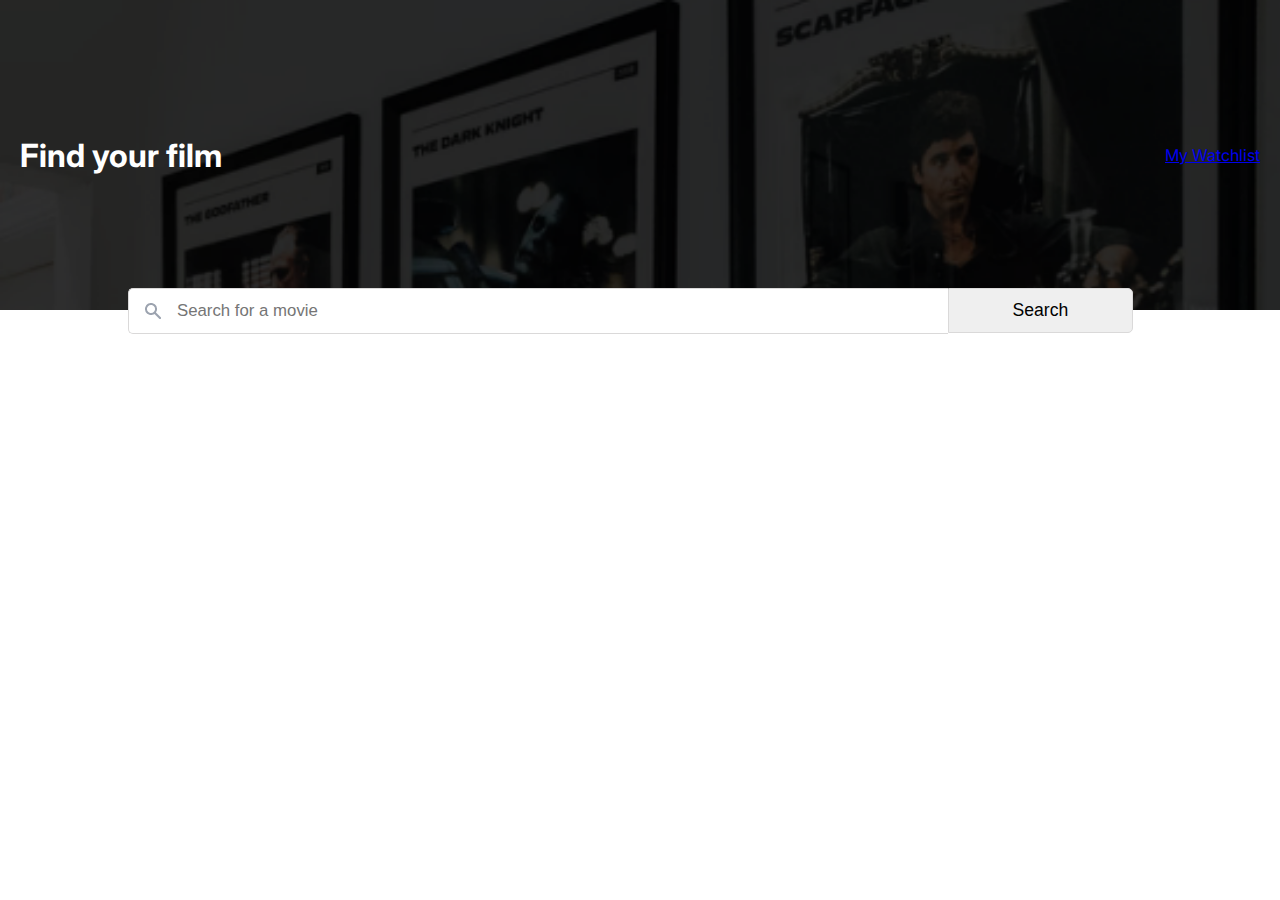
==== index.html @ 7a992113 "Movies watchlinest init" ====
<!DOCTYPE html>
<html lang="en">
<head>
    <meta charset="UTF-8">
    <meta http-equiv="X-UA-Compatible" content="IE=edge">
    <meta name="viewport" content="width=device-width, initial-scale=1.0">
    <title>Movies Watchlist</title>
    <link rel="preconnect" href="https://fonts.googleapis.com">
    <link rel="preconnect" href="https://fonts.gstatic.com" crossorigin>
    <link href="https://fonts.googleapis.com/css2?family=Inter:wght@200;400;600;800&display=swap" rel="stylesheet">
    <link rel="stylesheet" href="index.css">
</head>
<body>
    
    <div class="header align-padding">
        <h1 id="head">Find your film</h1>
        <a id="watchlist" href="watchlist.html">My Watchlist</a>
    </div>
    <div class="search">
        <img src="images/Search.png" alt="Search Icon">
        <input type="text" placeholder="Search for a movie">
        <button>Search</button>
    </div>
    
    
    <script src="index.js"></script>
</body>
</html>
---- index.css ----
*{
    margin: 0;
    padding: 0;
}
body{
    font-family: 'Inter', sans-serif;
}
.align-padding{
    padding: 20px 20px;
}
.header{
    background-image: url('images/THJJRUhNlEc.png');
    background-size: cover;
    height: 30vh;
    display: flex;
    align-items: center;
    justify-content: space-between;
    background-color: black;
    color: white;
}

.search{
    margin: 0 auto;
    width: 80vw;
    position: relative;
    display: flex;
    margin-top: -22px;
}
.search input{
    width: 80%;
    height: 44px;
    border-radius: 5px 0px 0px 5px;
    text-indent: 3rem;
    border: rgb(218, 217, 217) 1px solid;
    border-right: 0;
    font-weight: 400;
    font-size: 1.05rem;
}
.search img{
    position: absolute;
    top: 13px;
    left: 15px;
}
.search button{
    height: 45px;
    width: 18%;
    border:rgb(218, 217, 217) 1px solid;
    border-radius: 0px 5px 5px 0px;
    cursor: pointer;
    font-size: 1.1rem;
    color: 374151;
}
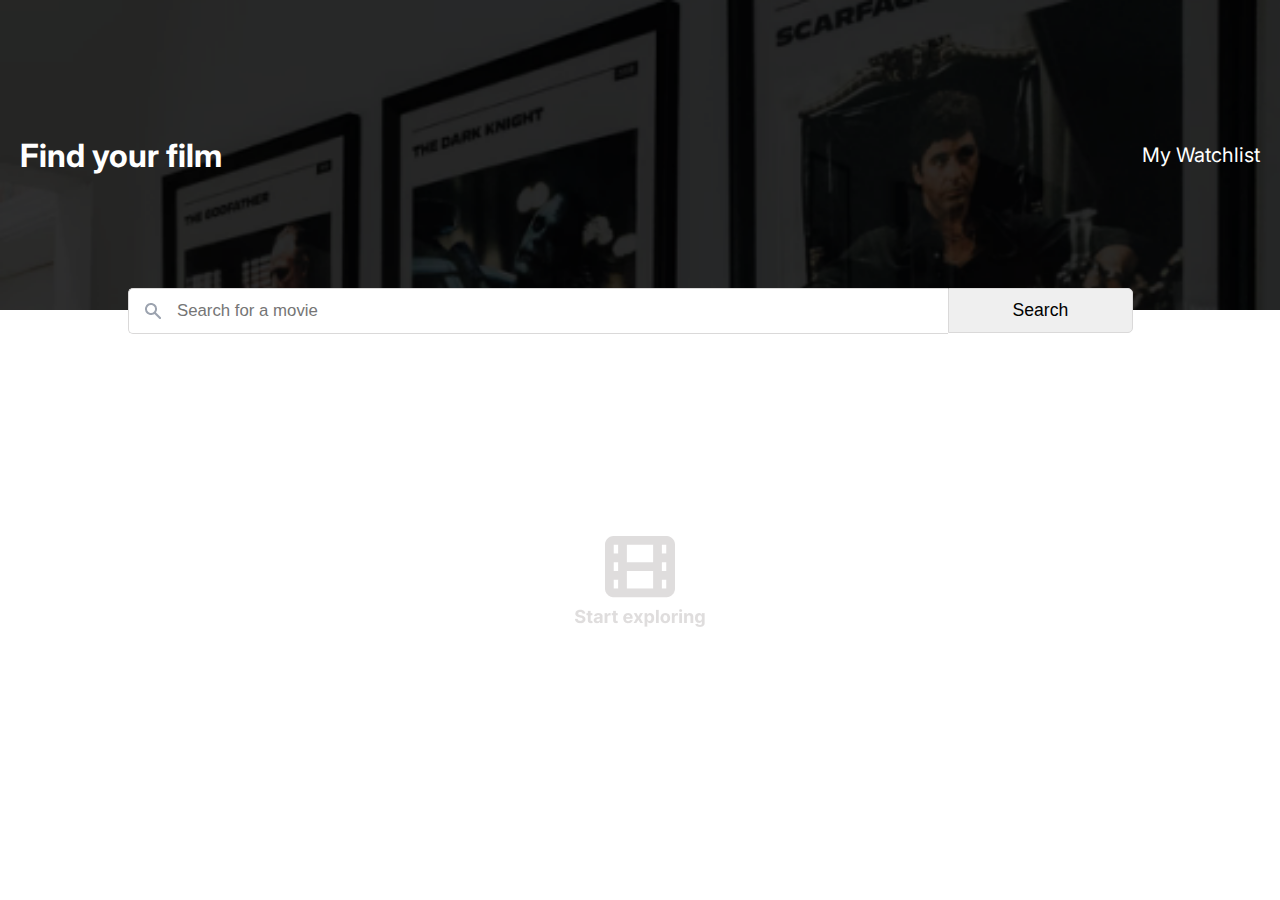
==== commit 137e51ca: "index page with empty data" ====
--- a/index.html
+++ b/index.html
@@ -21,6 +21,11 @@
         <input type="text" placeholder="Search for a movie">
         <button>Search</button>
     </div>
+    <div class="main">
+        <div class="no-content">
+            <img src="images/no-data-initial.png" alt="">
+        </div>
+    </div>
     
     
     <script src="index.js"></script>
--- a/index.css
+++ b/index.css
@@ -16,6 +16,13 @@
     align-items: center;
     justify-content: space-between;
     background-color: black;
+    color: white;
+}
+
+.header a{
+    text-decoration: none;
+    font-family: inherit;
+    font-size: 1.25rem;
     color: white;
 }
 
@@ -50,5 +57,17 @@
     font-size: 1.1rem;
     color: 374151;
 }
+.main{
+    
+    
+
+}
+.no-content{
+    display: flex;
+    justify-content: center;
+    align-items: center;
+    height: 55vh;
+}
 
 
+
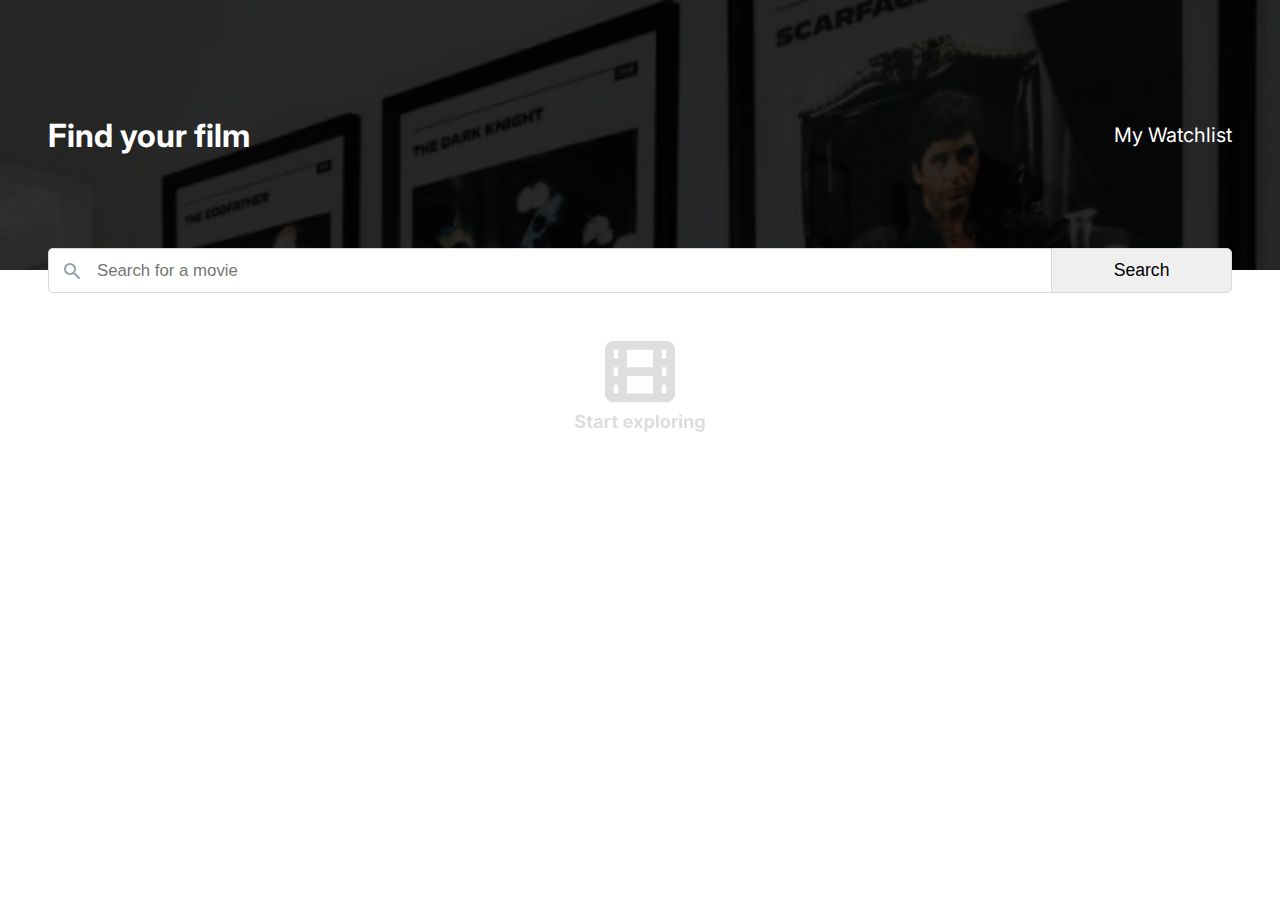
==== commit de325320: "movies fetch with nested api calls" ====
--- a/index.html
+++ b/index.html
@@ -12,22 +12,23 @@
 </head>
 <body>
     
-    <div class="header align-padding">
+    <div class="header">
         <h1 id="head">Find your film</h1>
         <a id="watchlist" href="watchlist.html">My Watchlist</a>
     </div>
-    <div class="search">
-        <img src="images/Search.png" alt="Search Icon">
-        <input type="text" placeholder="Search for a movie">
-        <button>Search</button>
-    </div>
-    <div class="main">
+    <form id="search-movies">
+        <div class="search">
+            <img src="images/Search.png" alt="Search Icon">
+            <input type="text" id="text-inp" placeholder="Search for a movie">
+            <button>Search</button>
+        </div>
+    </form>
+    <div class="main" id="main">
         <div class="no-content">
             <img src="images/no-data-initial.png" alt="">
         </div>
     </div>
     
-    
     <script src="index.js"></script>
 </body>
 </html>--- a/index.css
+++ b/index.css
@@ -1,13 +1,12 @@
 *{
     margin: 0;
     padding: 0;
+    box-sizing: border-box;
 }
 body{
     font-family: 'Inter', sans-serif;
 }
-.align-padding{
-    padding: 20px 20px;
-}
+
 .header{
     background-image: url('images/THJJRUhNlEc.png');
     background-size: cover;
@@ -17,6 +16,8 @@
     justify-content: space-between;
     background-color: black;
     color: white;
+    padding: 5rem 1rem;
+    
 }
 
 .header a{
@@ -26,27 +27,28 @@
     color: white;
 }
 
+
 .search{
-    margin: 0 auto;
-    width: 80vw;
     position: relative;
     display: flex;
-    margin-top: -22px;
+    padding: 0 1rem;
+    margin-top: -22px !important;
 }
 .search input{
-    width: 80%;
-    height: 44px;
+    width: 100%;
+    height: 45px;
     border-radius: 5px 0px 0px 5px;
     text-indent: 3rem;
     border: rgb(218, 217, 217) 1px solid;
     border-right: 0;
     font-weight: 400;
     font-size: 1.05rem;
+    outline: none;
 }
 .search img{
     position: absolute;
     top: 13px;
-    left: 15px;
+    left: 30px;
 }
 .search button{
     height: 45px;
@@ -57,17 +59,46 @@
     font-size: 1.1rem;
     color: 374151;
 }
-.main{
-    
-    
 
+.main{ 
+    padding: 2rem 1rem;
 }
+
 .no-content{
     display: flex;
     justify-content: center;
     align-items: center;
-    height: 55vh;
+}
+
+
+.movie__card{
+    display: flex;
+    flex-direction: row;
+    row-gap: 2em;
+    column-gap: 2em;
+    padding: 1rem;
+}
+
+.movie__card-poster{
+    width: 170px;
+}
+
+.movie__card-detail{
+    
 }
 
 
 
+
+@media screen and (min-width: 768px){
+    .header{
+        padding: 6rem 3rem;
+    }
+    .search{
+        margin: 0 2rem;
+    }
+
+    .main{
+        padding: 3rem 3rem;
+    }
+}
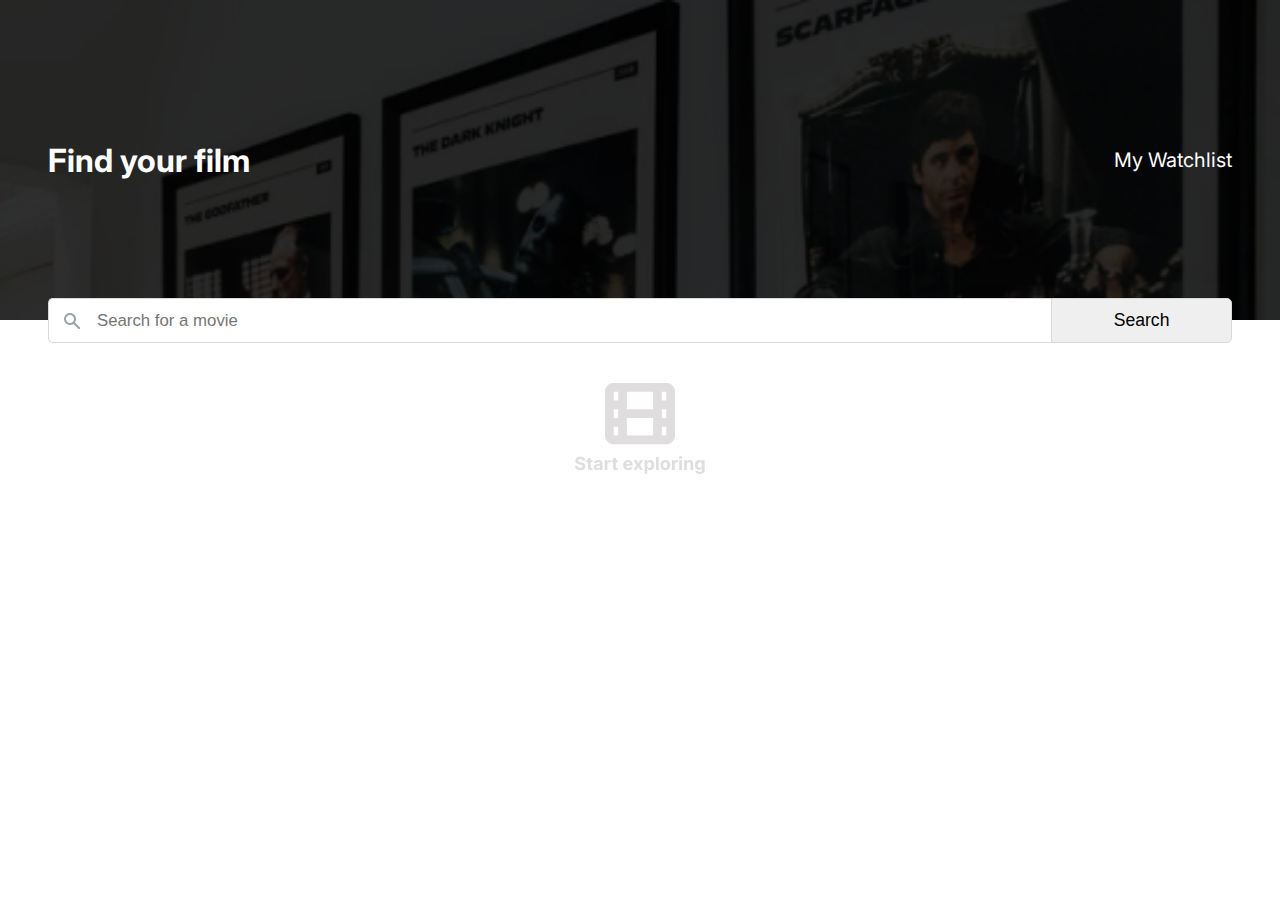
==== commit 234b26f8: "add to wishlist complete" ====
--- a/index.html
+++ b/index.html
@@ -23,6 +23,9 @@
             <button>Search</button>
         </div>
     </form>
+    <div class="sweet__alert">
+        <p id="sweet__alert-text">Added to the wishlist</p>
+    </div>
     <div class="main" id="main">
         <div class="no-content">
             <img src="images/no-data-initial.png" alt="">
--- a/index.css
+++ b/index.css
@@ -70,21 +70,87 @@
     align-items: center;
 }
 
+.no-data-found{
+    display: flex;
+    justify-content: center;
+    align-items: center;
+    color: #DFDDDD;
+    font-weight: 600 !important;
+    font-size: 1.25rem;
+}
+
 
 .movie__card{
     display: flex;
     flex-direction: row;
-    row-gap: 2em;
-    column-gap: 2em;
+    gap: 2em;
     padding: 1rem;
 }
 
 .movie__card-poster{
-    width: 170px;
+    width: 120px;
+    height: 200px;
+    border-radius: 5px;
 }
 
-.movie__card-detail{
-    
+.movie__card-rating{
+    display: flex;
+    margin-top: 1.5rem;
+}
+
+.movie__card-rating img{
+    margin: 2px 10px 0 10px;
+    width: 15px;
+    height: 15px;
+}
+
+.movie__card-rating h3{
+    font-weight: 600;
+}
+
+.movie__card-stats{
+    display: flex;
+    gap: 2rem;   
+    padding: 1rem 0;
+}
+
+.movie__card-watchlist{
+    display: flex;
+    gap: 10px;
+    align-items: center;
+    justify-content: center;
+    cursor: pointer;
+    opacity: 0.8;
+}
+
+
+.movie__card-watchlist:hover{
+    opacity: 1.0;
+}
+
+.movie__card-description{
+    color: #6B7280;
+    font-size: 1em;
+    line-height: 25px;
+}
+
+.sweet__alert{
+    display: flex;
+    align-items: center;
+    justify-content: center;
+}
+.sweet__alert p{
+    padding: 0.5rem 2rem;
+    margin-top: 1rem;
+    border-radius: 5px;
+    color: white;
+    font-weight: 400;
+    background-color: rgb(104, 211, 129);
+    display: none;
+}
+
+.sweet__alert p.danger{
+    background-color: rgb(255, 88, 88);
 }
 
 
@@ -99,6 +165,24 @@
     }
 
     .main{
-        padding: 3rem 3rem;
+        padding: 2.5rem 3rem;
+    }
+
+    .movie__card-poster{
+        width: 170px;
+        height: 240px;
+    }
+    
+    
+    .movie__card-description{
+        font-size: 1.25em;
+        line-height: 35px;
+
     }
 }
+
+@media screen and (min-width: 1000px){
+    .header{
+        padding: 10rem 3rem !important; 
+    }
+}
